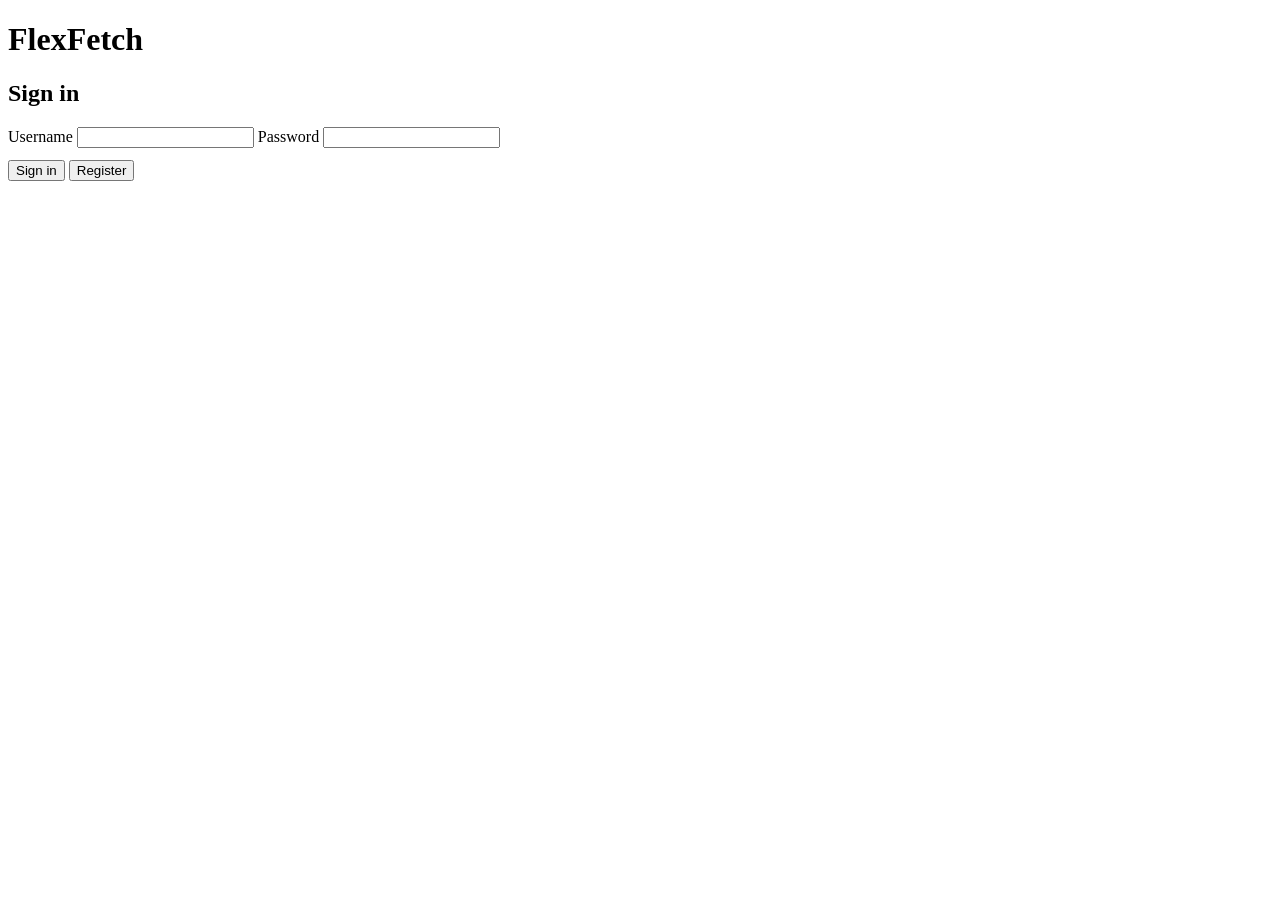
==== FlexFetch/wwwroot/index.html @ 2615c7c6 "feat(session): replace the cookie pool with a Firefox session snapshot Rework how the YouTube login " ====
﻿<!DOCTYPE html>
<html lang="en">
<head>
    <meta charset="utf-8">
    <meta name="viewport" content="width=device-width, initial-scale=1">
    <title>FlexFetch</title>
    <link rel="stylesheet" href="/style.css">
</head>
<body>
    <header>
        <h1>FlexFetch</h1>
        <nav>
            <a href="/index.html" class="nav-auth" style="display:none">Tasks</a>
            <a href="/session.html" class="nav-auth" style="display:none">Session</a>
            <a href="/system.html" class="nav-auth" style="display:none">System</a>
            <a href="#" id="logout-link" style="display:none">Logout</a>
        </nav>
    </header>
    <main>
        <div id="auth-section">
            <div class="card">
                <h2>Sign in</h2>
                <div class="msg" id="auth-msg"></div>
                <label for="username">Username</label>
                <input id="username" autocomplete="username">
                <label for="password">Password</label>
                <input id="password" type="password" autocomplete="current-password">
                <div class="row" style="margin-top:0.75rem">
                    <button onclick="login()">Sign in</button>
                    <button class="secondary" onclick="register()">Register</button>
                </div>
            </div>
        </div>

        <div id="app-section" style="display:none">
            <div class="card">
                <h2>New download</h2>
                <div class="msg" id="submit-msg"></div>
                <div class="row">
                    <input id="url" placeholder="https://example.com/video.mp4">
                    <button onclick="submitTask()">Download</button>
                </div>
            </div>

            <div class="card">
                <h2>My tasks</h2>
                <div class="table-wrap">
                    <table id="task-table">
                        <thead>
                            <tr>
                                <th>File</th>
                                <th>Size</th>
                                <th>Status</th>
                                <th>Created</th>
                            </tr>
                        </thead>
                        <tbody></tbody>
                    </table>
                </div>
            </div>
        </div>
    </main>

    <script>
        const STATUS = { 0: 'Queued', 1: 'Running', 2: 'Completed', 3: 'Failed' };
        let refreshTimer = null;
        let refreshBusy = false;
        let refreshActive = false;
        let currentRole = 'User';
        const REFRESH_INTERVAL_MS = 3000;

        // Chain refreshes with setTimeout instead of setInterval: the next
        // tick is scheduled only after the previous loadTasks finishes, so
        // slow responses never pile up concurrent DOM updates (which froze
        // the page). refreshActive tracks whether the chain is on: it is set
        // by startRefresh before the first immediate run, because at that
        // point refreshTimer is still null (stopRefresh cleared it).
        async function refreshLoop() {
            if (!refreshBusy) {
                refreshBusy = true;
                try {
                    await loadTasks();
                } catch (e) {
                    // A failed refresh must not stop the loop.
                } finally {
                    refreshBusy = false;
                }
            }
            if (refreshActive) {
                refreshTimer = setTimeout(refreshLoop, REFRESH_INTERVAL_MS);
            }
        }

        function startRefresh() {
            stopRefresh();
            refreshActive = true;
            refreshLoop();
        }

        function stopRefresh() {
            refreshActive = false;
            if (refreshTimer !== null) {
                clearTimeout(refreshTimer);
                refreshTimer = null;
            }
        }

        async function api(path, options) {
            const res = await fetch(path, options);
            if (res.status === 401) { showAuth(); return null; }
            if (!res.ok) {
                const body = await res.json().catch(() => ({}));
                throw new Error(body.error || ("HTTP " + res.status));
            }
            // Some endpoints (e.g. retry) return 200 with an empty body;
            // parsing that as JSON throws "Unexpected end of JSON input".
            const text = await res.text();
            return text ? JSON.parse(text) : null;
        }

        function showAuth() {
            stopRefresh();
            currentRole = 'User';
            document.getElementById('auth-section').style.display = 'block';
            document.getElementById('app-section').style.display = 'none';
            document.getElementById('logout-link').style.display = 'none';
            setNavLinks(false);
        }

        function showApp(role) {
            currentRole = role || 'User';
            document.getElementById('auth-section').style.display = 'none';
            document.getElementById('app-section').style.display = 'block';
            document.getElementById('logout-link').style.display = 'inline';
            setNavLinks(true);
            // startRefresh loads tasks immediately once, then keeps the
            // periodic chain alive — no separate loadTasks() call here,
            // otherwise the very first refresh would issue a second request.
            startRefresh();
        }

        // Tasks/System/Cookies are admin-only; regular users see only Logout.
        function setNavLinks(visible) {
            const display = visible && currentRole === 'Admin' ? 'inline' : 'none';
            document.querySelectorAll('.nav-auth').forEach(a => { a.style.display = display; });
        }

        async function login() {
            const msg = document.getElementById('auth-msg');
            try {
                const res = await fetch('/api/auth/login', {
                    method: 'POST',
                    headers: { 'Content-Type': 'application/json' },
                    body: JSON.stringify({ userName: username.value, password: password.value }),
                });
                if (!res.ok) { msg.className = 'msg error'; msg.textContent = 'Login failed'; return; }
                msg.className = 'msg';
                const body = await res.json().catch(() => ({}));
                showApp(body.role);
            } catch (e) { msg.className = 'msg error'; msg.textContent = e.message; }
        }

        async function register() {
            const msg = document.getElementById('auth-msg');
            try {
                const res = await fetch('/api/auth/register', {
                    method: 'POST',
                    headers: { 'Content-Type': 'application/json' },
                    body: JSON.stringify({ userName: username.value, password: password.value }),
                });
                if (!res.ok) { msg.className = 'msg error'; msg.textContent = 'Registration failed'; return; }
                msg.className = 'msg ok'; msg.textContent = 'Registered. You can sign in now.';
            } catch (e) { msg.className = 'msg error'; msg.textContent = e.message; }
        }

        async function logout() {
            await fetch('/api/auth/logout', { method: 'POST' });
            showAuth();
        }

        async function submitTask() {
            const msg = document.getElementById('submit-msg');
            const url = document.getElementById('url').value.trim();
            if (!url) return;
            try {
                await api('/api/tasks', {
                    method: 'POST',
                    headers: { 'Content-Type': 'application/json' },
                    body: JSON.stringify({ url }),
                });
                document.getElementById('url').value = '';
                msg.className = 'msg';
                loadTasks();
            } catch (e) { msg.className = 'msg error'; msg.textContent = e.message; }
        }

        async function loadTasks() {
            const tasks = await api('/api/tasks');
            if (!tasks) return;
            taskCache = tasks;
            const tbody = document.querySelector('#task-table tbody');

            const children = new Map();
            const parents = [];
            for (const t of tasks) {
                if (t.parentId) {
                    if (!children.has(t.parentId)) children.set(t.parentId, []);
                    children.get(t.parentId).push(t);
                } else {
                    parents.push(t);
                }
            }

            // Expected ordered row descriptors, uniform for every task type:
            // URL row (with actions) → optional content row (tweet/page text)
            // → file rows (no actions). A group's file rows are the parent's
            // own file (direct download) or its children.
            const expected = [];
            for (const t of parents) {
                expected.push({ key: 'url:' + t.id, html: urlRowHtml(t) });
                if (t.contentText) {
                    expected.push({ key: 'content:' + t.id, html: contentRowHtml(t) });
                }

                // Playlist order is creation order: the API returns tasks
                // newest first, so children must be re-sorted ascending to
                // display (and number) the playlist front to back - leaving
                // them newest first makes downloads LOOK like they run in
                // reverse even though they run front to back.
                const kids = (children.get(t.id) || [])
                    .slice()
                    .sort((a, b) => new Date(a.createdAt) - new Date(b.createdAt));
                const fileCount = (t.fileName ? 1 : 0) + kids.length;
                const showIndex = fileCount > 1;
                let n = 1;
                if (t.fileName) {
                    expected.push({ key: 'file:' + t.id, html: fileRowHtml(t, showIndex ? n++ : 0) });
                } else if (kids.length === 0) {
                    // Placeholder row: no file list yet (queued / downloading)
                    // — show the task status; file name and size stay empty.
                    expected.push({ key: 'file:' + t.id, html: fileRowHtml(t, 0) });
                }
                for (let i = 0; i < kids.length; i++) {
                    expected.push({ key: 'file:' + kids[i].id, html: fileRowHtml(kids[i], showIndex ? n++ : 0) });
                }
            }

            // Index existing rows by key, then reconcile: reuse unchanged rows
            // (so page text selection is not disturbed), update only rows whose
            // content changed, and drop rows that no longer exist.
            const existing = new Map();
            for (const tr of Array.from(tbody.children)) {
                existing.set(tr.dataset.taskKey, tr);
            }

            const ordered = [];
            for (const item of expected) {
                const tr = existing.get(item.key);
                if (tr) {
                    // Update cell by cell: leave unchanged cells untouched so
                    // selected page text is not cleared by the refresh.
                    const tmp = document.createElement('tr');
                    tmp.innerHTML = item.html;
                    if (tr.cells.length === tmp.cells.length) {
                        for (let i = 0; i < tr.cells.length; i++) {
                            if (tr.cells[i].innerHTML !== tmp.cells[i].innerHTML) {
                                tr.cells[i].innerHTML = tmp.cells[i].innerHTML;
                            }
                        }
                    } else {
                        tr.innerHTML = item.html;
                    }
                    existing.delete(item.key);
                    ordered.push(tr);
                } else {
                    const newTr = document.createElement('tr');
                    newTr.dataset.taskKey = item.key;
                    newTr.innerHTML = item.html;
                    ordered.push(newTr);
                }
            }
            for (const tr of existing.values()) {
                tr.remove();
            }
            // Re-append only when the DOM order differs from the expected
            // order; otherwise leave rows untouched so a text selection in
            // the page survives the refresh.
            const currentKeys = Array.from(tbody.children).map(tr => tr.dataset.taskKey);
            const expectedKeys = ordered.map(tr => tr.dataset.taskKey);
            const orderMatches = currentKeys.length === expectedKeys.length
                && currentKeys.every((k, i) => k === expectedKeys[i]);
            if (!orderMatches) {
                for (const tr of ordered) {
                    tbody.appendChild(tr);
                }
            }
        }

        function urlRowHtml(t) {
            // Retry for failed or stuck-queued tasks (e.g. after an unexpected
            // service stop the status may be left queued without an error).
            let actionsHtml = '';
            if (t.status === 3 || t.status === 0) {
                actionsHtml += '<button class="secondary" onclick="retryTask(\'' + t.id + '\')">Retry</button>';
            }
            // Share/Delete act on the whole task group, on the parent's URL row.
            if (!t.parentId) {
                actionsHtml += '<button class="secondary" onclick="shareTask(\'' + t.id + '\')">Share</button>';
                actionsHtml += '<button class="danger" onclick="askDelete(\'' + t.id + '\')">Delete</button>';
            }
            const actions = actionsHtml ? '<span class="url-actions">' + actionsHtml + '</span>' : '';
            return '<td colspan="4" class="group-url-cell"><span class="url-row"><a class="url-text" href="' +
                esc(t.url) + '" target="_blank" rel="noopener noreferrer">' + esc(t.url) + '</a>' + actions + '</span></td>';
        }

        function contentRowHtml(t) {
            return '<td colspan="4" class="content-cell">' + esc(t.contentText) + '</td>';
        }

        // One file row: name (numbered in multi-file groups), size, status,
        // created time. Actions live on the URL row above.
        function fileRowHtml(t, index) {
            const statusClass = t.status === 2 ? 'ok' : t.status === 3 ? 'err' : 'warn';
            const statusText = STATUS[t.status] || ('Unknown(' + t.status + ')');
            const errHtml = t.errorMessage
                ? '<span class="error-inline">' + esc(t.errorMessage) + '</span>'
                : '';

            // Multiple files of one group are numbered in front of the name.
            const indexHtml = index ? '<span class="file-index">' + index + '.</span> ' : '';

            let nameHtml = '';
            if (t.fileName) {
                if (t.status === 2) {
                    // Completed files open in a new browser tab (videos play
                    // there natively) instead of navigating this page.
                    nameHtml = '<a class="file-link" href="/api/tasks/' + encodeURIComponent(t.id) +
                        '/file" target="_blank" rel="noopener noreferrer">' + esc(t.fileName) + '</a>';
                } else {
                    nameHtml = '<span class="file-name">' + esc(t.fileName) + '</span>';
                }
            }
            // No fileName: placeholder row (no file list yet) — the File cell
            // stays empty, errors are still shown inline.

            return '<td data-label="File">' + indexHtml + nameHtml + errHtml + '</td>' +
                '<td data-label="Size">' + formatTaskSize(t) + '</td>' +
                '<td data-label="Status"><span class="badge ' + statusClass + '">' + statusText + '</span></td>' +
                '<td data-label="Created">' + esc(formatTime(t.createdAt)) + '</td>';
        }

        function formatTaskSize(t) {
            if (t.fileSize == null) {
                return '-';
            }
            const total = t.fileSize;
            if (t.status === 1 && t.progress != null) {
                const done = Math.round(total * (t.progress / 100));
                return fmtSize(done) + ' / ' + fmtSize(total);
            }
            return fmtSize(total);
        }

        function fmtSize(bytes) {
            if (bytes == null) return '-';
            const units = ['B', 'KB', 'MB', 'GB', 'TB'];
            let i = 0;
            while (bytes >= 1024 && i < units.length - 1) { bytes /= 1024; i++; }
            return (i ? bytes.toFixed(1) : bytes) + ' ' + units[i];
        }

        function formatTime(iso) {
            if (!iso) return '-';
            const d = new Date(iso);
            return d.toLocaleString();
        }

        async function retryTask(id) {
            try { await api('/api/tasks/' + id + '/retry', { method: 'POST' }); loadTasks(); }
            catch (e) { alert(e.message); }
        }

        async function shareTask(id) {
            try {
                const body = await api('/api/tasks/' + id + '/share', { method: 'POST' });
                const link = location.origin + '/share.html?token=' + body.token;
                try {
                    await navigator.clipboard.writeText(link);
                } catch (e) {
                    // Clipboard API unavailable (insecure context): fall back
                    // to a temporary input + execCommand.
                    const tmp = document.createElement('textarea');
                    tmp.value = link;
                    tmp.style.position = 'fixed';
                    tmp.style.opacity = '0';
                    document.body.appendChild(tmp);
                    tmp.select();
                    document.execCommand('copy');
                    tmp.remove();
                }
                alert('Share link copied to clipboard:\n' + link);
            } catch (e) { alert(e.message); }
        }

        async function askDelete(id) {
            // Fresh snapshot: a playlist expanded moments ago may not be in
            // the polling cache yet, and its children belong in the preview.
            taskCache = (await api('/api/tasks')) || [];
            const t = taskCache.find(x => x.id === id);
            if (!t) return;
            // findTask above populated the cache; a playlist parent has no
            // file of its own - its children are what will actually be
            // deleted, so preview a few of their names.
            let detail = 'URL: ' + t.url;
            if (t.fileName) {
                detail += '\nFile: ' + t.fileName;
            }
            const kids = taskCache
                .filter(x => x.parentId === id)
                .sort((a, b) => new Date(a.createdAt) - new Date(b.createdAt));
            if (kids.length > 0) {
                const names = kids.map(x => x.fileName || x.url);
                const preview = names.slice(0, 5).map(n => '  - ' + n).join('\n');
                const more = names.length > 5 ? '\n  ... and ' + (names.length - 5) + ' more' : '';
                detail += '\nFiles (' + names.length + '):\n' + preview + more;
            }
            const ok = confirm(
                'Delete this task?\n\n' + detail +
                '\n\nThe task and its downloaded files will be removed.');
            if (!ok) return;
            try {
                const res = await fetch('/api/tasks/' + id, { method: 'DELETE' });
                if (!res.ok) throw new Error('Delete failed');
                loadTasks();
            } catch (e) { alert(e.message); }
        }

        let taskCache = [];
        async function findTask(id) {
            if (taskCache.length === 0) {
                taskCache = (await api('/api/tasks')) || [];
            }
            return taskCache.find(t => t.id === id);
        }

        function esc(s) {
            return (s || '').replace(/[&<>"']/g, c =>
                ({ '&': '&amp;', '<': '&lt;', '>': '&gt;', '"': '&quot;', "'": '&#39;' }[c]));
        }

        document.getElementById('logout-link').onclick = logout;

        // Pressing Enter in the username or password field signs in.
        for (const id of ['username', 'password']) {
            document.getElementById(id).addEventListener('keydown', e => {
                if (e.key === 'Enter') login();
            });
        }

        // When the user types or pastes text into the URL field, extract the
        // first http(s) link from it (e.g. pasted text with surrounding words).
        const urlInput = document.getElementById('url');
        urlInput.addEventListener('input', () => {
            const match = /https?:\/\/[-a-zA-Z0-9@:%._\+~#=]+[-a-zA-Z0-9@:%_\+.~#?&/=]*/.exec(urlInput.value);
            if (match && match[0] !== urlInput.value) {
                urlInput.value = match[0];
            }
        });

        // Pressing Enter in the URL field submits a new download task.
        urlInput.addEventListener('keydown', e => {
            if (e.key === 'Enter') submitTask();
        });

        // Pause background refreshing while the tab is hidden.
        document.addEventListener('visibilitychange', () => {
            if (document.visibilityState === 'hidden') {
                stopRefresh();
            } else if (document.getElementById('app-section').style.display !== 'none') {
                // startRefresh refreshes immediately and continues the loop.
                startRefresh();
            }
        });

        // Detect an existing session: fetch current user; if 401 the auth form shows.
        fetch('/api/auth/me').then(r => {
            if (r.ok) r.json().then(me => showApp(me.role));
        });
    </script>
</body>
</html>
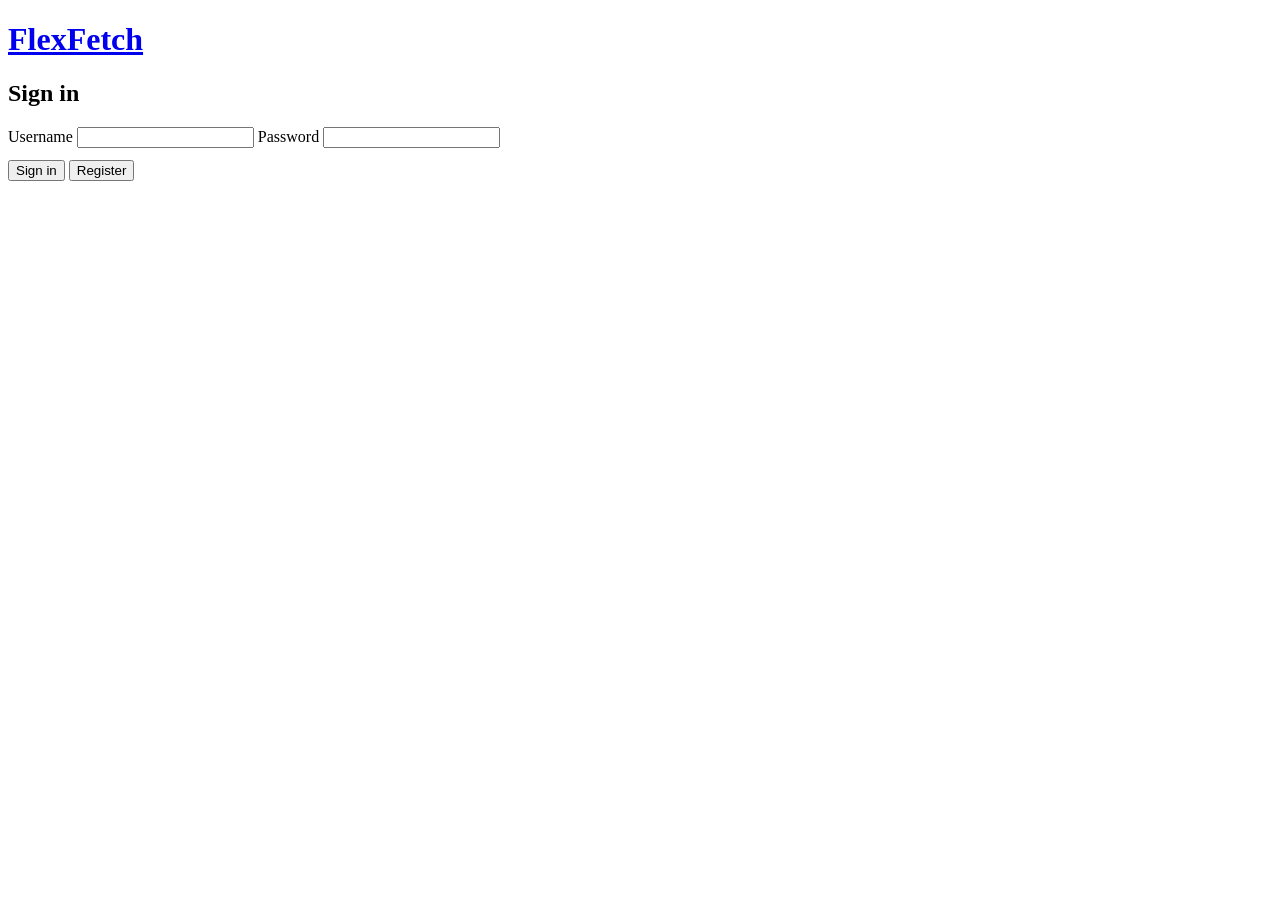
==== commit ddfa423c: "feat: mobile UI, idle session-browser shutdown, password reset command - Mobile layout (<=800px): co" ====
--- a/FlexFetch/wwwroot/index.html
+++ b/FlexFetch/wwwroot/index.html
@@ -8,11 +8,12 @@
 </head>
 <body>
     <header>
-        <h1>FlexFetch</h1>
+        <h1><a href="/">FlexFetch</a></h1>
         <nav>
-            <a href="/index.html" class="nav-auth" style="display:none">Tasks</a>
             <a href="/session.html" class="nav-auth" style="display:none">Session</a>
             <a href="/system.html" class="nav-auth" style="display:none">System</a>
+            <a href="/account.html" class="nav-user" style="display:none">Account</a>
+            <a href="#" id="signin-link" style="display:none">Sign in</a>
             <a href="#" id="logout-link" style="display:none">Logout</a>
         </nav>
     </header>
@@ -33,6 +34,13 @@
         </div>
 
         <div id="app-section" style="display:none">
+            <div class="msg" id="guest-notice" style="display:none">
+                Guest mode: no sign-in required. Downloads are private to this
+                browser session and are removed from the server when the
+                session expires. Use the Sign in link in the top right corner
+                to switch to your own account.
+            </div>
+
             <div class="card">
                 <h2>New download</h2>
                 <div class="msg" id="submit-msg"></div>
@@ -61,6 +69,7 @@
         </div>
     </main>
 
+    <script src="/app.js"></script>
     <script>
         const STATUS = { 0: 'Queued', 1: 'Running', 2: 'Completed', 3: 'Failed' };
         let refreshTimer = null;
@@ -124,6 +133,7 @@
             document.getElementById('auth-section').style.display = 'block';
             document.getElementById('app-section').style.display = 'none';
             document.getElementById('logout-link').style.display = 'none';
+            document.getElementById('signin-link').style.display = 'none';
             setNavLinks(false);
         }
 
@@ -132,6 +142,8 @@
             document.getElementById('auth-section').style.display = 'none';
             document.getElementById('app-section').style.display = 'block';
             document.getElementById('logout-link').style.display = 'inline';
+            document.getElementById('signin-link').style.display = 'none';
+            document.getElementById('guest-notice').style.display = 'none';
             setNavLinks(true);
             // startRefresh loads tasks immediately once, then keeps the
             // periodic chain alive — no separate loadTasks() call here,
@@ -139,10 +151,37 @@
             startRefresh();
         }
 
-        // Tasks/System/Cookies are admin-only; regular users see only Logout.
+        // Guest mode: anonymous access is enabled and no one is signed in.
+        // The task list shows the shared anonymous pool; the account page
+        // (password change) is meaningless without an account.
+        function showGuest() {
+            stopRefresh();
+            currentRole = 'Guest';
+            document.getElementById('auth-section').style.display = 'none';
+            document.getElementById('app-section').style.display = 'block';
+            document.getElementById('guest-notice').style.display = 'block';
+            document.getElementById('logout-link').style.display = 'none';
+            document.getElementById('signin-link').textContent = 'Sign in';
+            document.getElementById('signin-link').style.display = 'inline';
+            setNavLinks(true);
+            startRefresh();
+        }
+
+        // Guest toggled the Sign in nav link: show the login card instead of
+        // the task list; clicking the link again returns to the task list.
+        function showGuestSignIn() {
+            document.getElementById('auth-section').style.display = 'block';
+            document.getElementById('app-section').style.display = 'none';
+            document.getElementById('signin-link').textContent = 'Back to tasks';
+        }
+
+        // Tasks/System/Session are admin-only; Account is for every signed-in
+        // user. Guests see neither group.
         function setNavLinks(visible) {
             const display = visible && currentRole === 'Admin' ? 'inline' : 'none';
             document.querySelectorAll('.nav-auth').forEach(a => { a.style.display = display; });
+            const userDisplay = visible && currentRole !== 'Guest' ? 'inline' : 'none';
+            document.querySelectorAll('.nav-user').forEach(a => { a.style.display = userDisplay; });
         }
 
         async function login() {
@@ -175,7 +214,7 @@
 
         async function logout() {
             await fetch('/api/auth/logout', { method: 'POST' });
-            showAuth();
+            init();
         }
 
         async function submitTask() {
@@ -361,20 +400,11 @@
             return fmtSize(total);
         }
 
-        function fmtSize(bytes) {
-            if (bytes == null) return '-';
-            const units = ['B', 'KB', 'MB', 'GB', 'TB'];
-            let i = 0;
-            while (bytes >= 1024 && i < units.length - 1) { bytes /= 1024; i++; }
-            return (i ? bytes.toFixed(1) : bytes) + ' ' + units[i];
-        }
-
         function formatTime(iso) {
             if (!iso) return '-';
             const d = new Date(iso);
             return d.toLocaleString();
         }
-
         async function retryTask(id) {
             try { await api('/api/tasks/' + id + '/retry', { method: 'POST' }); loadTasks(); }
             catch (e) { alert(e.message); }
@@ -408,9 +438,8 @@
             taskCache = (await api('/api/tasks')) || [];
             const t = taskCache.find(x => x.id === id);
             if (!t) return;
-            // findTask above populated the cache; a playlist parent has no
-            // file of its own - its children are what will actually be
-            // deleted, so preview a few of their names.
+            // A playlist parent has no file of its own - its children are
+            // what will actually be deleted, so preview a few of their names.
             let detail = 'URL: ' + t.url;
             if (t.fileName) {
                 detail += '\nFile: ' + t.fileName;
@@ -436,19 +465,19 @@
         }
 
         let taskCache = [];
-        async function findTask(id) {
-            if (taskCache.length === 0) {
-                taskCache = (await api('/api/tasks')) || [];
-            }
-            return taskCache.find(t => t.id === id);
-        }
-
-        function esc(s) {
-            return (s || '').replace(/[&<>"']/g, c =>
-                ({ '&': '&amp;', '<': '&lt;', '>': '&gt;', '"': '&quot;', "'": '&#39;' }[c]));
-        }
 
         document.getElementById('logout-link').onclick = logout;
+
+        // In guest mode the nav link toggles between the login card and the
+        // shared task list; it is hidden in signed-in and logged-out states.
+        document.getElementById('signin-link').onclick = e => {
+            e.preventDefault();
+            if (document.getElementById('auth-section').style.display !== 'none') {
+                showGuest();
+            } else {
+                showGuestSignIn();
+            }
+        };
 
         // Pressing Enter in the username or password field signs in.
         for (const id of ['username', 'password']) {
@@ -482,10 +511,26 @@
             }
         });
 
-        // Detect an existing session: fetch current user; if 401 the auth form shows.
-        fetch('/api/auth/me').then(r => {
-            if (r.ok) r.json().then(me => showApp(me.role));
-        });
+        // Bootstrap: the public status endpoint decides the initial view —
+        // signed in (app), guest mode (anonymous access enabled), or the
+        // login form.
+        async function init() {
+            try {
+                const res = await fetch('/api/auth/status');
+                const status = await res.json();
+                if (status.authenticated) {
+                    showApp(status.role);
+                } else if (status.anonymousEnabled) {
+                    showGuest();
+                } else {
+                    showAuth();
+                }
+            } catch (e) {
+                showAuth();
+            }
+        }
+
+        init();
     </script>
 </body>
 </html>
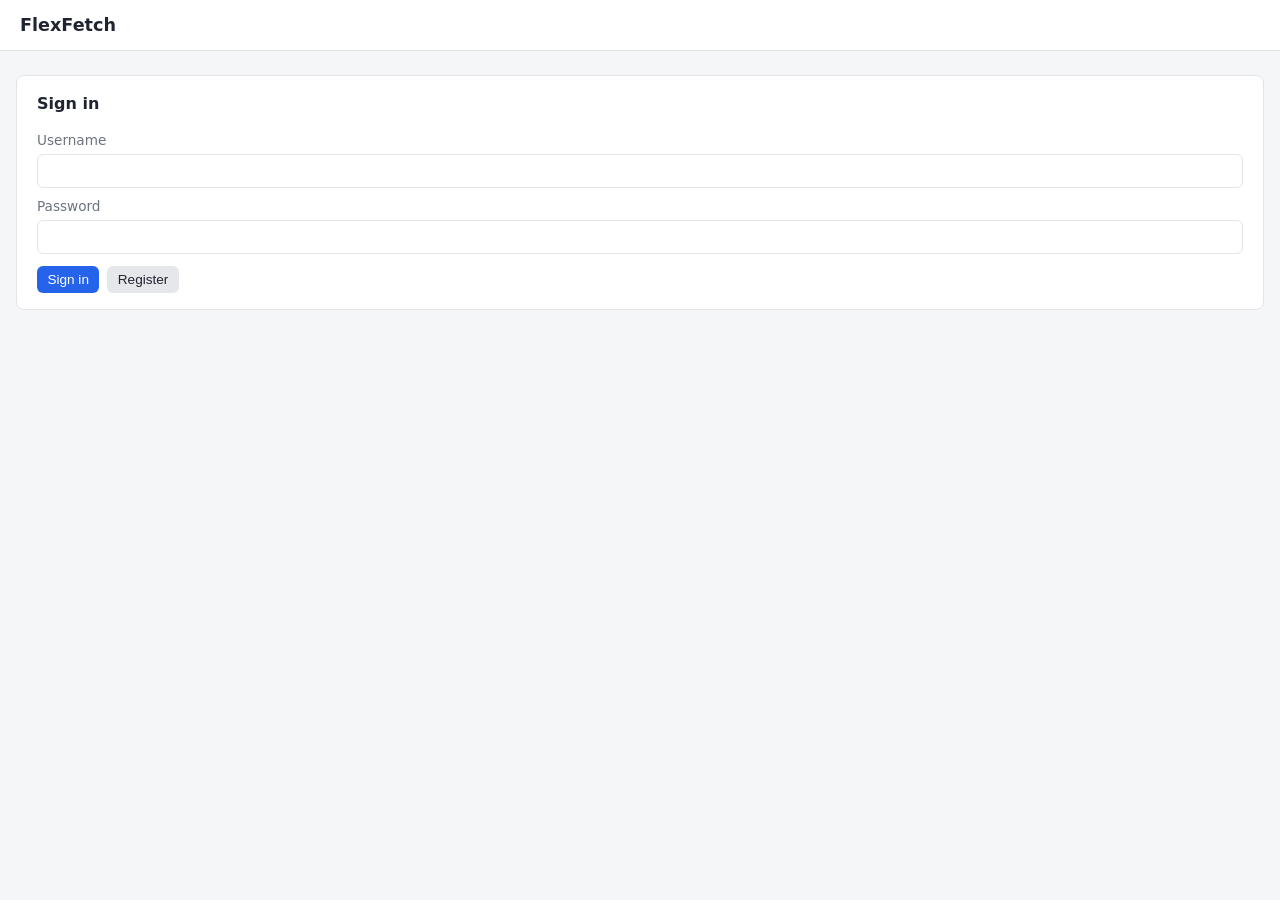
==== commit 14990e36: "feat(web): virtual-path hosting, self-healing browser install Virtual-path hosting: set web.pathBase" ====
--- a/FlexFetch/wwwroot/index.html
+++ b/FlexFetch/wwwroot/index.html
@@ -4,15 +4,15 @@
     <meta charset="utf-8">
     <meta name="viewport" content="width=device-width, initial-scale=1">
     <title>FlexFetch</title>
-    <link rel="stylesheet" href="/style.css">
+    <link rel="stylesheet" href="style.css">
 </head>
 <body>
     <header>
-        <h1><a href="/">FlexFetch</a></h1>
+        <h1><a href="index.html">FlexFetch</a></h1>
         <nav>
-            <a href="/session.html" class="nav-auth" style="display:none">Session</a>
-            <a href="/system.html" class="nav-auth" style="display:none">System</a>
-            <a href="/account.html" class="nav-user" style="display:none">Account</a>
+            <a href="session.html" class="nav-auth" style="display:none">Session</a>
+            <a href="system.html" class="nav-auth" style="display:none">System</a>
+            <a href="account.html" class="nav-user" style="display:none">Account</a>
             <a href="#" id="signin-link" style="display:none">Sign in</a>
             <a href="#" id="logout-link" style="display:none">Logout</a>
         </nav>
@@ -69,9 +69,9 @@
         </div>
     </main>
 
-    <script src="/app.js"></script>
+    <script src="app.js"></script>
     <script>
-        const STATUS = { 0: 'Queued', 1: 'Running', 2: 'Completed', 3: 'Failed' };
+        const STATUS = { 0: 'Queued', 1: 'Running', 2: 'Completed', 3: 'Failed', 4: 'Awaiting install' };
         let refreshTimer = null;
         let refreshBusy = false;
         let refreshActive = false;
@@ -187,7 +187,7 @@
         async function login() {
             const msg = document.getElementById('auth-msg');
             try {
-                const res = await fetch('/api/auth/login', {
+                const res = await fetch('api/auth/login', {
                     method: 'POST',
                     headers: { 'Content-Type': 'application/json' },
                     body: JSON.stringify({ userName: username.value, password: password.value }),
@@ -202,7 +202,7 @@
         async function register() {
             const msg = document.getElementById('auth-msg');
             try {
-                const res = await fetch('/api/auth/register', {
+                const res = await fetch('api/auth/register', {
                     method: 'POST',
                     headers: { 'Content-Type': 'application/json' },
                     body: JSON.stringify({ userName: username.value, password: password.value }),
@@ -213,7 +213,7 @@
         }
 
         async function logout() {
-            await fetch('/api/auth/logout', { method: 'POST' });
+            await fetch('api/auth/logout', { method: 'POST' });
             init();
         }
 
@@ -222,7 +222,7 @@
             const url = document.getElementById('url').value.trim();
             if (!url) return;
             try {
-                await api('/api/tasks', {
+                await api('api/tasks', {
                     method: 'POST',
                     headers: { 'Content-Type': 'application/json' },
                     body: JSON.stringify({ url }),
@@ -234,7 +234,7 @@
         }
 
         async function loadTasks() {
-            const tasks = await api('/api/tasks');
+            const tasks = await api('api/tasks');
             if (!tasks) return;
             taskCache = tasks;
             const tbody = document.querySelector('#task-table tbody');
@@ -253,14 +253,30 @@
             // Expected ordered row descriptors, uniform for every task type:
             // URL row (with actions) → optional content row (tweet/page text)
             // → file rows (no actions). A group's file rows are the parent's
-            // own file (direct download) or its children.
+            // own file (direct download) or its children. On phones the
+            // group renders as one card (see style.css), so each row knows
+            // whether it is the group's first/last row, and consecutive
+            // groups are separated by an empty spacer row - a margin would
+            // not render on WebKit's collapsed-table rows.
             const expected = [];
+            let groupRows = [];
+            const flushGroup = function () {
+                if (groupRows.length === 0) return;
+                if (expected.length > 0) {
+                    expected.push({
+                        key: 'gap:' + groupRows[0].key.slice(4),
+                        className: 'group-gap',
+                        html: '<td colspan="4" class="group-gap-cell"></td>',
+                    });
+                }
+                for (let i = 0; i < groupRows.length; i++) {
+                    const cls = ((i === 0 ? 'group-first ' : '')
+                        + (i === groupRows.length - 1 ? 'group-last' : '')).trim();
+                    expected.push({ key: groupRows[i].key, className: cls, html: groupRows[i].html });
+                }
+                groupRows = [];
+            };
             for (const t of parents) {
-                expected.push({ key: 'url:' + t.id, html: urlRowHtml(t) });
-                if (t.contentText) {
-                    expected.push({ key: 'content:' + t.id, html: contentRowHtml(t) });
-                }
-
                 // Playlist order is creation order: the API returns tasks
                 // newest first, so children must be re-sorted ascending to
                 // display (and number) the playlist front to back - leaving
@@ -269,20 +285,29 @@
                 const kids = (children.get(t.id) || [])
                     .slice()
                     .sort((a, b) => new Date(a.createdAt) - new Date(b.createdAt));
+                flushGroup();
+                groupRows.push({ key: 'url:' + t.id, html: urlRowHtml(t, kids.length) });
+                if (t.contentText) {
+                    groupRows.push({ key: 'content:' + t.id, html: contentRowHtml(t) });
+                } else if (t.title && titleRowNeeded(t, kids)) {
+                    groupRows.push({ key: 'content:' + t.id, html: titleRowHtml(t) });
+                }
+
                 const fileCount = (t.fileName ? 1 : 0) + kids.length;
                 const showIndex = fileCount > 1;
                 let n = 1;
                 if (t.fileName) {
-                    expected.push({ key: 'file:' + t.id, html: fileRowHtml(t, showIndex ? n++ : 0) });
+                    groupRows.push({ key: 'file:' + t.id, html: fileRowHtml(t, showIndex ? n++ : 0) });
                 } else if (kids.length === 0) {
                     // Placeholder row: no file list yet (queued / downloading)
                     // — show the task status; file name and size stay empty.
-                    expected.push({ key: 'file:' + t.id, html: fileRowHtml(t, 0) });
+                    groupRows.push({ key: 'file:' + t.id, html: fileRowHtml(t, 0) });
                 }
                 for (let i = 0; i < kids.length; i++) {
-                    expected.push({ key: 'file:' + kids[i].id, html: fileRowHtml(kids[i], showIndex ? n++ : 0) });
-                }
-            }
+                    groupRows.push({ key: 'file:' + kids[i].id, html: fileRowHtml(kids[i], showIndex ? n++ : 0) });
+                }
+            }
+            flushGroup();
 
             // Index existing rows by key, then reconcile: reuse unchanged rows
             // (so page text selection is not disturbed), update only rows whose
@@ -296,6 +321,12 @@
             for (const item of expected) {
                 const tr = existing.get(item.key);
                 if (tr) {
+                    // The group position classes follow the current structure
+                    // (a group gaining its first file moves "group-last"), so
+                    // re-apply them on every refresh.
+                    if (tr.className !== item.className) {
+                        tr.className = item.className;
+                    }
                     // Update cell by cell: leave unchanged cells untouched so
                     // selected page text is not cleared by the refresh.
                     const tmp = document.createElement('tr');
@@ -314,6 +345,7 @@
                 } else {
                     const newTr = document.createElement('tr');
                     newTr.dataset.taskKey = item.key;
+                    newTr.className = item.className;
                     newTr.innerHTML = item.html;
                     ordered.push(newTr);
                 }
@@ -335,7 +367,7 @@
             }
         }
 
-        function urlRowHtml(t) {
+        function urlRowHtml(t, kidCount) {
             // Retry for failed or stuck-queued tasks (e.g. after an unexpected
             // service stop the status may be left queued without an error).
             let actionsHtml = '';
@@ -344,16 +376,59 @@
             }
             // Share/Delete act on the whole task group, on the parent's URL row.
             if (!t.parentId) {
-                actionsHtml += '<button class="secondary" onclick="shareTask(\'' + t.id + '\')">Share</button>';
+                // List downloads expand into child tasks: one click copies
+                // every finished file's on-site download link (playlist
+                // order). Several files make it worthwhile - a single file
+                // has its own link on its row already.
+                if (kidCount > 1) {
+                    actionsHtml += '<button class="secondary" onclick="copyTaskLinks(this, \'' + t.id + '\')">Copy links</button>';
+                }
+                actionsHtml += '<button class="secondary" onclick="shareTask(this, \'' + t.id + '\')">Share</button>';
                 actionsHtml += '<button class="danger" onclick="askDelete(\'' + t.id + '\')">Delete</button>';
             }
             const actions = actionsHtml ? '<span class="url-actions">' + actionsHtml + '</span>' : '';
-            return '<td colspan="4" class="group-url-cell"><span class="url-row"><a class="url-text" href="' +
-                esc(t.url) + '" target="_blank" rel="noopener noreferrer">' + esc(t.url) + '</a>' + actions + '</span></td>';
+            return '<td colspan="4" class="group-url-cell"><span class="url-row"><span class="url-text"><a class="url-link" href="' +
+                esc(t.url) + '" target="_blank" rel="noopener noreferrer">' + esc(t.url) + '</a></span>' + actions + '</span></td>';
         }
 
         function contentRowHtml(t) {
             return '<td colspan="4" class="content-cell">' + esc(t.contentText) + '</td>';
+        }
+
+        // A list download's series title, shown in the content row position
+        // (where extracted page/tweet text goes) when the task has none.
+        function titleRowHtml(t) {
+            return '<td colspan="4" class="content-cell">' + esc(t.title) + '</td>';
+        }
+
+        // Whether a title row adds information beyond what the file rows
+        // already say: multi-file groups get the group name (episode files
+        // are named per episode, not per group); a single file only gets it
+        // when that file's name does not already reflect the title.
+        function titleRowNeeded(t, kids) {
+            if (kids.length === 0) {
+                return !fileReflectsTitle(t.title, t.fileName);
+            }
+            if (kids.length === 1) {
+                return !fileReflectsTitle(t.title, kids[0].fileName)
+                    && !fileReflectsTitle(t.title, t.fileName);
+            }
+            return true;
+        }
+
+        // True when the downloaded file name already reflects the title
+        // (e.g. a single video named after it): showing the title row would
+        // duplicate what the file row says. Compared without punctuation,
+        // extension and case, in both directions so a truncated file name
+        // still counts as reflecting the title.
+        function fileReflectsTitle(title, fileName) {
+            if (!fileName) return false;
+            var norm = function (s) {
+                return s.replace(/\.[^.]+$/, '').replace(/[^\p{L}\p{N}]/gu, '').toLowerCase();
+            };
+            var a = norm(title);
+            var b = norm(fileName);
+            return a.length > 0 && (a === b || b.indexOf(a) !== -1 || a.indexOf(b) !== -1);
         }
 
         // One file row: name (numbered in multi-file groups), size, status,
@@ -373,7 +448,7 @@
                 if (t.status === 2) {
                     // Completed files open in a new browser tab (videos play
                     // there natively) instead of navigating this page.
-                    nameHtml = '<a class="file-link" href="/api/tasks/' + encodeURIComponent(t.id) +
+                    nameHtml = '<a class="file-link" href="api/tasks/' + encodeURIComponent(t.id) +
                         '/file" target="_blank" rel="noopener noreferrer">' + esc(t.fileName) + '</a>';
                 } else {
                     nameHtml = '<span class="file-name">' + esc(t.fileName) + '</span>';
@@ -406,36 +481,67 @@
             return d.toLocaleString();
         }
         async function retryTask(id) {
-            try { await api('/api/tasks/' + id + '/retry', { method: 'POST' }); loadTasks(); }
+            try { await api('api/tasks/' + id + '/retry', { method: 'POST' }); loadTasks(); }
             catch (e) { alert(e.message); }
         }
 
-        async function shareTask(id) {
+        // Clipboard-action feedback without a dialog: the clicked button
+        // reads "Copied!" in grey for a moment, then restores itself.
+        function flashCopied(btn) {
+            if (!btn || btn.dataset.copiedTimer) return;
+            const original = btn.textContent;
+            btn.textContent = 'Copied!';
+            btn.classList.add('copied');
+            btn.disabled = true;
+            btn.dataset.copiedTimer = String(setTimeout(function () {
+                btn.textContent = original;
+                btn.classList.remove('copied');
+                btn.disabled = false;
+                delete btn.dataset.copiedTimer;
+            }, 2000));
+        }
+
+        async function shareTask(btn, id) {
             try {
-                const body = await api('/api/tasks/' + id + '/share', { method: 'POST' });
-                const link = location.origin + '/share.html?token=' + body.token;
-                try {
-                    await navigator.clipboard.writeText(link);
-                } catch (e) {
-                    // Clipboard API unavailable (insecure context): fall back
-                    // to a temporary input + execCommand.
-                    const tmp = document.createElement('textarea');
-                    tmp.value = link;
-                    tmp.style.position = 'fixed';
-                    tmp.style.opacity = '0';
-                    document.body.appendChild(tmp);
-                    tmp.select();
-                    document.execCommand('copy');
-                    tmp.remove();
-                }
-                alert('Share link copied to clipboard:\n' + link);
+                const body = await api('api/tasks/' + id + '/share', { method: 'POST' });
+                const link = pageDirectoryUrl() + 'share.html?token=' + body.token;
+                await copyTextToClipboard(link);
+                flashCopied(btn);
+            } catch (e) { alert(e.message); }
+        }
+
+        // Copies the on-site download link of every finished file in a task
+        // group, one per line, group order (parent's own file first, then the
+        // children in playlist order) - the same /api/tasks/{id}/file links
+        // the file rows use. They carry the browser session, so they open in
+        // this browser; files still downloading have no link yet and are
+        // skipped. Refetches for freshness: a list expanded moments ago may
+        // not be complete in the polling cache yet.
+        async function copyTaskLinks(btn, id) {
+            try {
+                const tasks = (await api('api/tasks')) || [];
+                const group = tasks
+                    .filter(x => x.id === id || x.parentId === id)
+                    .sort((a, b) => new Date(a.createdAt) - new Date(b.createdAt));
+                const ready = group.filter(x => x.status === 2 && x.fileName);
+                if (ready.length === 0) {
+                    alert('No finished files yet - download links appear as files complete.');
+                    return;
+                }
+                const links = ready.map(x => pageDirectoryUrl() + 'api/tasks/' + encodeURIComponent(x.id) + '/file');
+                const copied = await copyTextToClipboard(links.join('\n'));
+                if (!copied) {
+                    alert('Copying to the clipboard failed in this browser.');
+                    return;
+                }
+                flashCopied(btn);
             } catch (e) { alert(e.message); }
         }
 
         async function askDelete(id) {
             // Fresh snapshot: a playlist expanded moments ago may not be in
             // the polling cache yet, and its children belong in the preview.
-            taskCache = (await api('/api/tasks')) || [];
+            taskCache = (await api('api/tasks')) || [];
             const t = taskCache.find(x => x.id === id);
             if (!t) return;
             // A playlist parent has no file of its own - its children are
@@ -458,7 +564,7 @@
                 '\n\nThe task and its downloaded files will be removed.');
             if (!ok) return;
             try {
-                const res = await fetch('/api/tasks/' + id, { method: 'DELETE' });
+                const res = await fetch('api/tasks/' + id, { method: 'DELETE' });
                 if (!res.ok) throw new Error('Delete failed');
                 loadTasks();
             } catch (e) { alert(e.message); }
@@ -516,7 +622,7 @@
         // login form.
         async function init() {
             try {
-                const res = await fetch('/api/auth/status');
+                const res = await fetch('api/auth/status');
                 const status = await res.json();
                 if (status.authenticated) {
                     showApp(status.role);
--- a/FlexFetch/wwwroot/style.css
+++ b/FlexFetch/wwwroot/style.css
@@ -0,0 +1,412 @@
+﻿:root {
+    --bg: #f5f6f8;
+    --card: #ffffff;
+    --border: #e2e4e8;
+    --text: #1f2430;
+    --muted: #6b7280;
+    --accent: #2563eb;
+    --accent-dark: #1d4ed8;
+    --danger: #dc2626;
+    --ok: #16a34a;
+}
+
+* { box-sizing: border-box; }
+
+html, body { height: 100%; width: 100%; }
+
+/* Never let page content overflow horizontally (long URLs, buttons). */
+html, body { overflow-x: hidden; }
+
+body {
+    margin: 0;
+    font-family: "Segoe UI", system-ui, -apple-system, sans-serif;
+    background: var(--bg);
+    color: var(--text);
+    line-height: 1.5;
+    width: 100%;
+}
+
+header {
+    background: var(--card);
+    border-bottom: 1px solid var(--border);
+    padding: 0.75rem 1.25rem;
+    display: flex;
+    align-items: center;
+    gap: 1rem;
+}
+
+header h1 { font-size: 1.1rem; margin: 0; flex: 1; }
+
+header h1 a { color: inherit; text-decoration: none; }
+
+header nav a {
+    color: var(--muted);
+    text-decoration: none;
+    margin-left: 0.75rem;
+}
+
+header nav a:hover { color: var(--accent); }
+
+/* Desktop: the task list fills the whole window width. */
+main {
+    width: 100%;
+    max-width: none;
+    margin: 1.5rem auto;
+    padding: 0 1rem;
+}
+
+#app-section {
+    width: 100%;
+    max-width: 100%;
+}
+
+.card {
+    background: var(--card);
+    border: 1px solid var(--border);
+    border-radius: 8px;
+    padding: 1rem 1.25rem;
+    margin-bottom: 1rem;
+    max-width: 100%;
+}
+
+.card h2 { margin-top: 0; font-size: 1rem; }
+
+label { display: block; margin: 0.5rem 0 0.25rem; font-size: 0.85rem; color: var(--muted); }
+
+input, textarea, select {
+    width: 100%;
+    padding: 0.5rem 0.6rem;
+    border: 1px solid var(--border);
+    border-radius: 6px;
+    font-size: 0.9rem;
+}
+
+/* Checkboxes keep their natural size: the base width:100% would stretch them
+   full-width and center the glyph inside the input box. */
+input[type="checkbox"] {
+    width: auto;
+    padding: 0;
+}
+
+button {
+    background: var(--accent);
+    color: #fff;
+    border: none;
+    border-radius: 6px;
+    padding: 0.35rem 0.65rem;
+    font-size: 0.85rem;
+    cursor: pointer;
+}
+
+button:hover { background: var(--accent-dark); }
+
+button.secondary { background: #e5e7eb; color: var(--text); }
+button.secondary:hover { background: #d1d5db; }
+button.danger { background: var(--danger); }
+button.danger:hover { background: #b91c1c; }
+
+.row { display: flex; gap: 0.5rem; align-items: center; }
+.row input { flex: 1; }
+
+/* Key-value list (e.g. System information): label right-aligned at a
+   fixed width, value left-aligned beside it for easy scanning. */
+.kv { display: flex; flex-direction: column; gap: 0.4rem; }
+.kv div { display: flex; gap: 1rem; align-items: baseline; }
+.kv b { flex: 0 0 10rem; text-align: right; white-space: nowrap; }
+.kv span { text-align: left; word-break: break-all; }
+
+/* Section headings inside a card: split one card into stacked,
+   labeled sections (e.g. snapshot status vs periodic health check). */
+.card h3 {
+    margin: 1.1rem 0 0.5rem;
+    font-size: 0.9rem;
+    color: var(--text);
+    border-bottom: 1px solid var(--border);
+    padding-bottom: 0.35rem;
+}
+
+.card h3 + .muted { margin-top: 0; }
+
+/* Diagnostic matrix column widths: Mode/Clients/Run/Verdict are short
+   tokens and get fixed narrow slices; Detail takes the rest. */
+table.matrix col.c-mode { width: 9%; }
+table.matrix col.c-clients { width: 14%; }
+table.matrix col.c-run { width: 7%; }
+table.matrix col.c-verdict { width: 10%; }
+
+.table-wrap {
+    overflow-x: auto;
+    width: 100%;
+    max-width: 100%;
+}
+
+/* Fixed layout: the table always fills its container; long URLs/file
+   names wrap inside their cells instead of widening the module. */
+table {
+    width: 100%;
+    table-layout: fixed;
+    border-collapse: collapse;
+    font-size: 0.85rem;
+}
+
+th, td {
+    text-align: left;
+    padding: 0.5rem 0.6rem;
+    border-bottom: 1px solid var(--border);
+    overflow-wrap: anywhere;
+    word-break: break-all;
+}
+
+th { color: var(--muted); font-weight: 600; white-space: nowrap; }
+
+/* Column widths (fixed layout): the file column takes all remaining
+   space; Size/Status/Created keep fixed widths so they are never
+   squeezed on narrow windows. */
+th:nth-child(1), td:nth-child(1) { width: auto; min-width: 0; }
+th:nth-child(2), td:nth-child(2) { width: 9rem; min-width: 9rem; }
+th:nth-child(3), td:nth-child(3) { width: 6.5rem; min-width: 6.5rem; }
+th:nth-child(4), td:nth-child(4) { width: 9.5rem; min-width: 9.5rem; }
+
+/* Group header row: the original download URL spanning all columns.
+   Desktop layout: one line, the URL grows into the remaining space and
+   the actions stay right-aligned. The phone card layout swaps this for a
+   float of the actions (see the media query below) so the URL can use the
+   card's full width and share its last line with the buttons. */
+td.group-url-cell {
+    background: #eef1f6;
+    color: var(--muted);
+    font-size: 0.78rem;
+    font-family: "Cascadia Mono", Consolas, monospace;
+    border-bottom: 1px solid var(--border);
+    padding: 0.3rem 0.6rem;
+}
+
+td.group-url-cell .url-row {
+    display: flex;
+    align-items: center;
+    gap: 0.5rem;
+}
+
+td.group-url-cell .url-text {
+    flex: 1 1 auto;
+    min-width: 0;
+    word-break: break-all;
+}
+
+/* The anchor wraps only the URL text itself (an inline element inside the
+   flexing span); a flexing anchor stretches its clickable area across the
+   whole row. */
+td.group-url-cell .url-link {
+    color: var(--accent);
+    text-decoration: none;
+}
+
+td.group-url-cell .url-link:hover { text-decoration: underline; }
+
+td.group-url-cell .url-actions {
+    flex: 0 0 auto;
+    white-space: nowrap;
+    display: flex;
+    gap: 0.5rem;
+}
+
+/* Extracted page/tweet text shown under the URL (single line, no wrapping). */
+td.content-cell {
+    color: var(--text);
+    font-size: 0.82rem;
+    white-space: nowrap;
+    overflow: hidden;
+    text-overflow: ellipsis;
+    padding: 0.3rem 0.6rem;
+}
+
+/* Group separator rows exist only in the phone layout (style.css media
+   query turns them into the whitespace between group cards). */
+tr.group-gap { display: none; }
+
+/* Child tasks (multiple files of one parent) are indented. */
+td.actions { white-space: nowrap; text-align: right; }
+
+.file-name { word-break: break-all; }
+
+/* Number prefix for multiple files of one task group. */
+.file-index { color: var(--muted); font-weight: 600; }
+
+.file-link {
+    color: var(--accent);
+    text-decoration: none;
+    word-break: break-all;
+}
+
+.file-link:hover { text-decoration: underline; }
+
+.error-inline {
+    display: block;
+    color: var(--danger);
+    font-size: 0.78rem;
+    margin-top: 0.15rem;
+    word-break: break-all;
+}
+
+.badge {
+    display: inline-block;
+    padding: 0.1rem 0.5rem;
+    border-radius: 999px;
+    font-size: 0.75rem;
+    background: #e5e7eb;
+    color: var(--muted);
+    white-space: nowrap;
+}
+
+.badge.ok { background: #dcfce7; color: var(--ok); }
+.badge.warn { background: #fef3c7; color: #b45309; }
+.badge.err { background: #fee2e2; color: var(--danger); }
+
+.msg { padding: 0.6rem 0.8rem; border-radius: 6px; margin: 0.5rem 0; font-size: 0.85rem; display: none; }
+.msg.error { background: #fee2e2; color: var(--danger); display: block; }
+.msg.ok { background: #dcfce7; color: var(--ok); display: block; }
+
+.muted { color: var(--muted); font-size: 0.8rem; }
+
+dialog.card {
+    border: 1px solid var(--border);
+    border-radius: 8px;
+    padding: 1rem 1.25rem;
+    min-width: 320px;
+    max-width: 90vw;
+}
+
+dialog.card p { word-break: break-all; }
+
+/* Mobile / narrow window: switch the table to stacked card rows below
+   800px so the columns never get squeezed. */
+@media (max-width: 800px) {
+    /* Compact header: title plus nav share one line down to ~360px
+       phones. A vertical scrollbar eats ~16px of width, and the desktop
+       link margins push the nav onto a second line on long pages only -
+       drop the margins and space the links with small gaps instead. */
+    header { flex-wrap: wrap; padding: 0.6rem 0.5rem; gap: 0.75rem; }
+    header nav { display: flex; flex-wrap: wrap; gap: 0.5rem; }
+    header nav a { margin: 0; font-size: 0.95rem; }
+
+    /* Phones: the task list loses width to three stacked gutters (page,
+       card, row). Shrink each layer to a few pixels and let the table
+       bleed into the card padding so the rows use nearly the full
+       window width. */
+    main { margin: 0.5rem auto; padding: 0 0.25rem; }
+    .card { padding: 0.75rem 0.4rem; }
+
+    /* width/max-width must be lifted here: the base width:100% and
+       max-width:100% pin the box to the card content width, so the
+       negative right margin would leave a gap on the right instead of
+       stretching the rows full-bleed. */
+    .table-wrap { overflow-x: visible; width: auto; max-width: none; margin: 0 -0.4rem; }
+
+    table, thead, tbody, tr, td { display: block; }
+
+    thead { display: none; }
+
+    /* One task group renders as a single card: the first row (grey url
+       bar) carries the top border and rounded top corners, the last row
+       the bottom border and rounded bottom corners, rows in between only
+       the side borders - inside, elements sit flush with just a hairline
+       between them. Cards are separated by empty spacer rows (index.html
+       inserts tr.group-gap): margins on collapsed-table rows are ignored
+       by WebKit, content height is not. Separate borders additionally
+       stop WebKit from applying collapsed-table quirks to the blockified
+       rows (borders, radii, padding all render as plain blocks). */
+    table { border-collapse: separate; border-spacing: 0; }
+
+    tr {
+        border: none;
+        border-left: 1px solid var(--border);
+        border-right: 1px solid var(--border);
+        border-radius: 0;
+        margin-bottom: 0;
+        padding: 0 0.4rem;
+        overflow: hidden;
+    }
+
+    td:nth-child(n) {
+        border: none;
+        padding: 0.3rem 0;
+        text-align: left;
+        width: 100%;
+        min-width: 0;
+    }
+
+    tr.group-first {
+        border-top: 1px solid var(--border);
+        border-radius: 8px 8px 0 0;
+    }
+
+    tr.group-last {
+        border-bottom: 1px solid var(--border);
+        border-radius: 0 0 8px 8px;
+    }
+
+    tr.group-gap { display: block; height: 0.75rem; padding: 0; background: transparent; }
+    td.group-gap-cell { border: none; padding: 0; }
+
+    /* Override the desktop fixed column widths (which use
+       td:nth-child(n) selectors): as block cells each td must fill the
+       card width, otherwise they render as tiny bars. nth-child(n) has
+       the same specificity as the desktop rules and is declared later,
+       so it wins. */
+    td:nth-child(n) {
+        border: none;
+        padding: 0.2rem 0;
+        text-align: left;
+        width: 100%;
+        min-width: 0;
+    }
+
+    /* URL row in the card layout: the URL uses the card's full width and
+       the actions float at the right of the line where they occur - the
+       URL's last line - so the leftover text shares that line with the
+       buttons instead of leaving a mostly empty button row below. The
+       float only drops to its own (right-aligned) line when the last URL
+       line has no room left for the buttons. flow-root contains it. */
+    td.group-url-cell .url-row { display: flow-root; }
+    td.group-url-cell .url-actions { float: right; margin-left: 0.5rem; }
+
+    /* On phones each file-row cell shows its column header (data-label)
+       before the value: label floats left, value aligns right. Cells
+       without a data-label (URL/content rows) are unaffected. flow-root
+       keeps the float inside its own cell - an empty cell (placeholder
+       file row before the name is known) would otherwise collapse and let
+       its floated label land on the next cell's line. */
+    td[data-label] { display: flow-root; text-align: right; }
+    td[data-label]::before {
+        content: attr(data-label);
+        float: left;
+        font-weight: 600;
+        margin-right: 0.5rem;
+    }
+
+    .error-inline { display: inline; margin-left: 0.25rem; }
+
+    dialog.card { min-width: 0; width: 92vw; padding: 0.75rem 0.4rem; }
+}
+
+/* Phones: key-value rows stack - label on its own line, value below at
+   full width - so the fixed 10rem right-aligned label column stops
+   squeezing the value into a few characters per line. */
+@media (max-width: 640px) {
+    .kv div { display: block; }
+    .kv b {
+        display: block;
+        flex: none;
+        text-align: left;
+        white-space: normal;
+        margin-bottom: 0.1rem;
+    }
+    /* Quote-style value block: a left bar sets the value off from the
+       label above it. Child selector only - a plain descendant selector
+       would also hit badge spans inside the value and blockify them. */
+    .kv > div > span {
+        display: block;
+        border-left: 3px solid var(--border);
+        padding-left: 0.5rem;
+    }
+}
